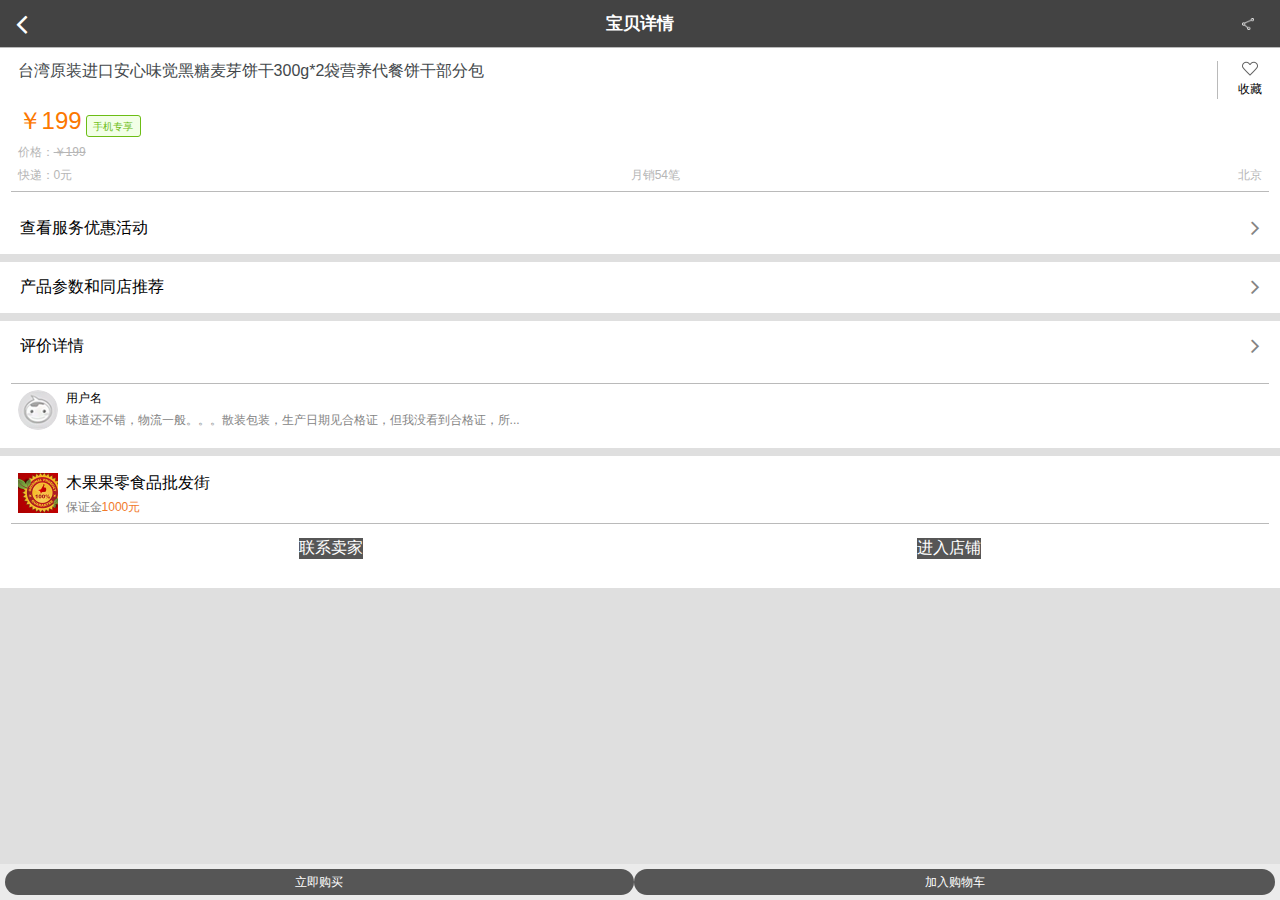
==== phone/details.html @ 3981900c "create project" ====
<!DOCTYPE html>
<html class="um landscape min-width-240px min-width-320px min-width-480px min-width-768px min-width-1024px">

    <head>
        <title></title>
        <meta charset="utf-8">
        <meta name="viewport" content="target-densitydpi=device-dpi, width=device-width, initial-scale=1, user-scalable=no, minimum-scale=1.0, maximum-scale=1.0">
        <link rel="stylesheet" href="css/fonts/font-awesome.min.css">
        <link rel="stylesheet" href="css/ui-box.css">
        <link rel="stylesheet" href="css/ui-base.css">
        <link rel="stylesheet" href="css/ui-color.css">
        <link rel="stylesheet" href="css/appcan.icon.css">
        <link rel="stylesheet" href="css/appcan.control.css">
        <link rel="stylesheet" href="details/css/details.css">
    </head>

    <body class="" ontouchstart>
        <div class="bc-bg" tabindex="0" data-control="PAGE" id="Page">
            <div class="uh bc-head  ubb bc-border" data-control="HEADER" id="Header">
                <div class="ub">
                    <div class="nav-btn" id="nav-left">
                        <div class="fa fa-1g ub-img1 fa-angle-left fa-2x"></div>
                    </div>
                    <h1 class="ut ub-f1 ulev-3 ut-s tx-c" tabindex="0">宝贝详情</h1>
                    <div class="nav-btn" id="nav-right">
                        <div class="ub-img1 icon-share ulev2"></div>
                    </div>
                </div>
            </div>
            <div class="" data-control="CONTENT" id="ScrollContent">
                <div class="scrollbox">
                    <div class="box_bounce ub ub-ver ub-pc">
                        <div class="ub-f1"></div>
                        <div class="bounce_status">
                            下拉更新......
                        </div>
                        <div class="bounce_status">
                            松手更新......
                        </div>
                        <div class="bounce_status">
                            更新中......
                        </div>
                    </div>
                    <div class="ub ub-ver">
                        <div id='' class=' ub-fh  uof'>
                            <div id='slider' class='slider'></div>
                        </div>
                        <div class="ub ub-ver uinn-a7 sc-bg">
                            <div class="uinn-a1 ubb bc-border">
                                <div class="ub">
                                    <div class="ub-f1 ulev-app2 t-bla-de line-hei uh-de2 ubr bc-border uinn-r-de uof">
                                        台湾原装进口安心味觉黑糖麦芽饼干300g*2袋营养代餐饼干部分包
                                    </div>
                                    <div class="ub ub-ver ub-ac uinn-de">
                                        <div class="ub-img like2 umw1 umh1"></div>
                                        <div class="t-gra5 ulev-4 umar-t">
                                            收藏
                                        </div>
                                    </div>
                                </div>
                                <div class="ub ub-ae umar-t">
                                    <div class="sc-text-warn  ulev2">
                                        ￥199
                                    </div>
                                    <div class="ub-ac uba uc-a1 b-gre1 c-gre1 uinn-a14 ulev-2 t-gre2 umar-l">
                                        手机专享
                                    </div>
                                </div>
                                <div class="ub ub-ae umar-t">
                                    <div class="t-bla-de2 ulev-4">
                                        价格：<span class="utx-de">￥199</span>
                                    </div>
                                </div>
                                <div class="ub ub-ae umar-t">
                                    <div class="t-bla-de2 ulev-4 ub-f1">
                                        快递：0元
                                    </div>
                                    <div class="t-bla-de2 tx-c ulev-4 ub-f1">
                                        月销54笔
                                    </div>
                                    <div class="t-bla-de2 tx-r ulev-4 ub-f1">
                                        北京
                                    </div>
                                </div>
                            </div>
                        </div>
                        <ul ontouchstart="appcan.touch('btn-act')" class="ub bc-text ub-ac sc-bg uinn-de2">
                            <li class="ub-f1 ut-s ulev-app1">
                                查看服务优惠活动
                            </li>
                            <li class="fa fa-angle-right ulev2 sc-text"></li>
                        </ul>
                        <ul ontouchstart="appcan.touch('btn-act')" onclick="openEvaluate(0);" class="ub bc-text ub-ac sc-bg uinn-de2 umar-at1">
                            <li class="ub-f1 ut-s ulev-app1">
                                产品参数和同店推荐
                            </li>
                            <li class="fa fa-angle-right ulev2 sc-text"></li>
                        </ul>
                        <div class="umar-at1 sc-bg">
                            <ul ontouchstart="appcan.touch('btn-act')" onclick="openEvaluate(1);" class="ub bc-text ub-ac uinn-de2 ">
                                <li class="ub-f1 ut-s ulev-app1">
                                    评价详情
                                </li>
                                <li class="fa fa-angle-right ulev2 sc-text"></li>
                            </ul>
                            <div class="uinn-a7">
                                <div class="uinn-a1 ub ubt bc-border">
                                    <div class="ub-img uwh-de1 uc-a-de mar-ar1" style="background-image:url('details/css/myImg/reviewer.png');"></div>
                                    <div class="ub-f1">
                                        <div class="ulev-4">
                                            用户名
                                        </div>
                                        <div class="ulev-4 sc-text line-hei umar-t">
                                            味道还不错，物流一般。。。散装包装，生产日期见合格证，但我没看到合格证，所...
                                        </div>
                                    </div>
                                </div>
                            </div>
                        </div>
                        <div class="umar-at1 sc-bg uinn-a7">
                            <div class="uinn-a1 ub ubb bc-border">
                                <div class="ub-img uwh-de1  mar-ar1" style="background-image:url('details/css/myImg/goods1.png');"></div>
                                <div class="ub-f1">
                                    <div class="ulev-app1">
                                        木果果零食品批发街
                                    </div>
                                    <div class="ulev-4 sc-text line-hei umar-t">
                                        保证金<span class="t-org-de3 ufm1">1000元</span>
                                    </div>
                                </div>
                            </div>
                            <div class="ub uinn-de3 ub ub-pc">
                                <div class="ub uinn ub-f1 ub-pc">
                                    <div class="btn ub ub-ac bc-text-head ub-pc bc-btn"  id="btn1">
                                        联系卖家
                                    </div>
                                </div>
                                <div class="ub uinn ub-f1 ub-pc">
                                    <div class="btn ub ub-ac bc-text-head ub-pc bc-btn"  id="btn2">
                                        进入店铺
                                    </div>
                                </div>

                            </div>

                        </div>

                    </div>
                </div>
            </div>
            <div class="uf sc-bg ubt sc-border-tab ub ub-pc ub-ac" data-control="FOOTER" id="Footer">
                <div class="button ub ub-ac bc-text-head ub-pc bc-btn ub-f1 umar-t umar-l umar-b" id="Button_0">
                    立即购买
                </div>
                <div class="button ub ub-ac bc-text-head ub-pc bc-btn ub-f1 uc-a umar-t umar-r umar-b" id="Button_1">
                    加入购物车
                </div>
            </div>
        </div>
        <script src="js/appcan.js"></script>
        <script src="js/appcan.control.js"></script>
        <script src="js/appcan.slider.js"></script>
        <script src="js/appcan.scrollbox.js"></script>
        <script src="js/template.import.js"></script>
        <script src="./assets/mvvm/details.js"></script>
        <script src="./js/details.js"></script>
    </body>

</html>
---- phone/css/ui-box.css ----
.ub
{
	display: -webkit-box !important;
	display: box !important;
	position:relative;
}

.ub-rev
{
	-webkit-box-direction:reverse;
	box-direction:reverse;
}

.ub-fh
{
	width:100%;
}

.ub-fv
{
	height:100%;
}

.ub-con
{
	position:absolute;
	width:100%;
	height:100%;
}

.ub-ac
{
	-webkit-box-align:center;
	box-align:center;
}
.ub-ae
{
	-webkit-box-align:end;
	box-align:end;
}

.ub-pc
{
	-webkit-box-pack:center;
	box-pack:center;
}
.ub-pe
{
	-webkit-box-pack:end;
	box-pack:end;
}
.ub-pj
{
	-webkit-box-pack:justify;
	box-pack:justify;
}

.ub-ver
{
	-webkit-box-orient:vertical;
	box-orient:vertical;
}

.ub-f1
{
	position:relative;
	-webkit-box-flex: 1; 
	box-flex: 1;
}

.ub-f2
{
	position:relative;
	-webkit-box-flex: 2;
	box-flex: 2; 
}

.ub-f3
{
	position:relative;
	-webkit-box-flex: 3;
	box-flex: 3;
}

.ub-f4
{
	position:relative;
	-webkit-box-flex: 4;
	box-flex: 4;
}

.ub-img
{
	-webkit-background-size:contain;
	background-size:contain;
	background-repeat:no-repeat;
	background-position:center;
}

.ub-img1
{	
	-webkit-background-size:cover;
	background-size:cover;
	background-repeat:no-repeat;
	background-position:center;
}
.ub-img2
{
	background-repeat:repeat-x;
	background-size:auto 100%
}
.ub-img3
{
	background-repeat:repeat-y;
	background-size:100% auto
}

.ub-img4
{
	-webkit-background-size:100% auto;
	background-size:100% auto;
	background-repeat:no-repeat;
	background-position:center;
}
.ub-img5
{
	-webkit-background-size:auto 100%;
	background-size:auto 100%;
	background-repeat:no-repeat;
	background-position:center;
}

.ub-img6
{
	background-repeat:no-repeat;
	background-position:center;
}
.ub-img7
{
	-webkit-background-size:100% 100%;
	background-size:100% 100%;
	background-repeat:no-repeat;
	background-position:center;
}
---- phone/css/ui-base.css ----
/*----------------20161104new*/
* {
    margin: 0;
    padding: 0;
}

body{
    overflow-x: hidden
}
/**
 * 1. Avoid the WebKit bug in Android 4.0.* where (2) destroys native `audio`
 *    and `video` controls.
 * 2. Correct inability to style clickable `input` types in iOS.
 * 3. Improve usability and consistency of cursor style between image-type
 *    `input` and others.
 */

button, html input[type="button"], /* 1 */
input[type="reset"], input[type="submit"] {
    -webkit-appearance: button; /* 2 */
    cursor: pointer
}

div {
    outline: 0 !important;
    -webkit-text-size-adjust: none;
    -webkit-tap-highlight-color: rgba(0, 0, 0, 0);
    position: relative;
}

ul, li {
    list-style: none;
}

.uc-tl {
    -webkit-border-top-left-radius: .6em;
    border-top-left-radius: .6em
}

.uc-tr {
    -webkit-border-top-right-radius: .6em;
    border-top-right-radius: .6em
}

.uc-bl {
    -webkit-border-bottom-left-radius: .6em;
    border-bottom-left-radius: .6em
}

.uc-br {
    -webkit-border-bottom-right-radius: .6em;
    border-bottom-right-radius: .6em
}

.uc-t {
    -webkit-border-top-left-radius: .6em;
    border-top-left-radius: .6em;
    -webkit-border-top-right-radius: .6em;
    border-top-right-radius: .6em
}

.uc-b {
    -webkit-border-bottom-left-radius: .6em;
    border-bottom-left-radius: .6em;
    -webkit-border-bottom-right-radius: .6em;
    border-bottom-right-radius: .6em
}

.uc-r {
    -webkit-border-top-right-radius: .6em;
    border-top-right-radius: .6em;
    -webkit-border-bottom-right-radius: .6em;
    border-bottom-right-radius: .6em
}

.uc-l {
    -webkit-border-top-left-radius: .6em;
    border-top-left-radius: .6em;
    -webkit-border-bottom-left-radius: .6em;
    border-bottom-left-radius: .6em
}

.uc-a {
    -webkit-border-radius: .6em;
    border-radius: .6em
}

.uc-n {
    -webkit-border-radius: 0;
    border-radius: 0
}

.uc-tl1 {
    -webkit-border-top-left-radius: 0.3em;
    border-top-left-radius: 0.3em
}

.uc-tr1 {
    -webkit-border-top-right-radius: 0.3em;
    border-top-right-radius: 0.3em
}

.uc-bl1 {
    -webkit-border-bottom-left-radius: 0.3em;
    border-bottom-left-radius: 0.3em
}

.uc-br1 {
    -webkit-border-bottom-right-radius: 0.3em;
    border-bottom-right-radius: 0.3em
}

.uc-t1 {
    -webkit-border-top-left-radius: 0.3em;
    border-top-left-radius: 0.3em;
    -webkit-border-top-right-radius: 0.3em;
    border-top-right-radius: 0.3em
}

.uc-b1 {
    -webkit-border-bottom-left-radius: 0.3em;
    border-bottom-left-radius: 0.3em;
    -webkit-border-bottom-right-radius: 0.3em;
    border-bottom-right-radius: 0.3em
}

.uc-r1 {
    -webkit-border-top-right-radius: 0.3em;
    border-top-right-radius: 0.3em;
    -webkit-border-bottom-right-radius: 0.3em;
    border-bottom-right-radius: 0.3em
}

.uc-l1 {
    -webkit-border-top-left-radius: 0.3em;
    border-top-left-radius: 0.3em;
    -webkit-border-bottom-left-radius: 0.3em;
    border-bottom-left-radius: 0.3em
}

.uc-a1 {
    -webkit-border-radius: 0.3em;
    border-radius: 0.3em
}
.uc-a3 {
    -webkit-border-radius: 0.4em;
    border-radius: 0.4em
}
.uc-a2 {
    -webkit-border-radius: 1.2em;
    border-radius: 1.2em
}
.uc-tl, .uc-tr, .uc-bl, .uc-br, .uc-t, .uc-b, .uc-r, .uc-l, .uc-a, .uc-n, .uc-tl1, .uc-tr1, .uc-bl1, .uc-br1, .uc-t1, .uc-b1, .uc-r1, .uc-l1, .uc-a1, .uc-a2,            , .uc-a3 {
    -webkit-background-clip: padding-box;
    background-clip: padding-box
}

.us {
    -webkit-box-shadow: 0 1px 4px rgba(0, 0, 0, .3);
    box-shadow: 0 1px 4px rgba(0, 0, 0, .3)
}
.us1 {
    -webkit-box-shadow: 0 1px 4px rgba(120, 120, 120, .3);
    box-shadow: 0 1px 4px rgba(120, 120, 120, .3)
}
.us-i {
    -webkit-box-shadow: inset 0px 2px 3px rgba(0, 0, 0, .4);
    box-shadow: inset 0px 2px 3px rgba(0, 0, 0, .4)
}

.uts {
    text-shadow: 0px 2px 2px #000;
}

.um, .um body {
    height: 100%;
    padding: 0px;
    margin: 0px;
    font-family: "Helvetica Neue", Helvetica;
}

.um-vp {
    margin: 0;
    padding: 0;
    overflow-x: hidden;
    -webkit-text-size-adjust: none;
    -webkit-tap-highlight-color: rgba(0, 0, 0, 0);
    -webkit-user-select: none
}

.um-vp .up {
    top: 0;
    left: 0;
    width: 100%;
    min-height: 100%;
    max-height: 100%;
    position: absolute;
    border: 0
}

.uh, .uf {
    display: block;
    width: 100%;
    font-size: 1em;
}

.up .uh, .up .uf, .pos_re {
    position: relative
}

.uh .ut, .uf .ut {
    padding: .72em 1em .72em;
    margin: 0;
}

.ufl {
    float: left !important;
}
.ufr {
    float: right !important;
}

.ulev2 {
    font-size: 1.5em !important;
}

.ulev1 {
    font-size: 1.2em !important;
}

.ulev0 {
    font-size: 1.0em !important;
}

.ulev-1 {
    font-size: 0.8125em !important;
}

.ulev-2 {
    font-size: 0.625em !important;
}
.ulev-3 {
    font-size: 1.0625em !important;
}
.ulev-4 {
    font-size: 0.75em !important;
}
.ulim {
    max-width: 5em;
    text-overflow: ellipsis;
    white-space: nowrap;
    overflow: hidden;
}

.uinl {
    display: inline-block;
    position: relative;
}

.uinn {
    padding: 0.5em;
    margin: 0;
}
.uinn1 {
    padding: 0 0.5em;
    margin: 0;
}
.uinn2 {
    padding: 0.5em 1em;
    margin: 0;
}
.uinn3 {
    padding: 0.2em;
    margin: 0;
}
.uinn4 {
    padding: 0 0.2em;
    margin: 0;
}
.uinn5 {
    padding: 0.75em 0.5em;
    margin: 0;
}
.uinn7 {
    padding: 0.66em 0.375em;
    margin: 0;
}
.umh1 {
    min-height: 1em;
}

.umh2 {
    min-height: 1.2em;
}

.umh3 {
    min-height: 1.5em;
}

.umh4 {
    min-height: 2em;
}
.umh5 {
    min-height: 3em;
}
.umh6 {
    min-height: 4em;
}
.umh7 {
    min-height: 1.8em;
}
.umw1 {
    min-width: 1em;
}
.umw1-5 {
    min-width: 1.5em;
}

.umw2 {
    min-width: 2em;
}

.umw3 {
    min-width: 3em;
}

.umw4 {
    min-width: 4em;
}

.tx-l {
    text-align: left;
}
.tx-r {
    text-align: right;
}
.tx-c {
    text-align: center;
}

.ut-s {
    text-overflow: ellipsis;
    overflow: hidden;
    white-space: nowrap !important;
    outline: 0 !important
}

.ut-m {
    text-overflow: ellipsis;
    overflow: hidden;
    white-space: normal !important;
    outline: 0 !important
}

.uba {
    border: 1px solid;
}
.uba1 {
    border: 2px solid;
}
.uba2 {
    border: 3px solid;
}

.ubt {
    border-top: 1px solid;
}
.ubb {
    border-bottom: 1px solid;
}

.ubl {
    border-left: 1px solid;
}

.ubr {
    border-right: 1px solid;
}

.uhide {
    display: none !important;
}

.umar-b {
    margin-bottom: 0.4em;
}
.umar-t {
    margin-top: 0.4em;
}
.umar-l {
    margin-left: 0.4em;
}
.umar-r {
    margin-right: 0.4em;
}
.umar-a {
    margin: 0.4em;
}

.uof {
    overflow: hidden;
}
.uof-x {
    overflow-x: hidden;
}
.uof-y {
    overflow-y: hidden;
}

.uof-sy {
    overflow-y: scroll;
}

.uabs {
    position: absolute;
    left: 0;
    top: 0;
}

.uabs-r {
    position: absolute;
    right: 0;
    top: 0;
}

.ufix {
    position: fixed;
}

.utra {
    -webkit-transition: all 300ms ease-in 100ms
}
.line1 {
    -webkit-line-clamp: 1;
}
.line2 {
    -webkit-line-clamp: 2;
}

.line3 {
    -webkit-line-clamp: 3;
}

.ani-act {
    transform: scale(0.95,0.97);
    -webkit-transform: scale(0.95,0.97);
    -webkit-transition-duration: 300ms;
    opacity: .7;
}

.uh_ios7 .uh {
    padding: 1em 0 0;
}

.box_bounce {
    position: absolute;
    height: 10em;
    width: 100%;
    top: -10em;
    text-align: center;
}

.box_bounce .bounce_status {
    display: none;
}

.active {
    display: block !important;
}

.tab_pane {
    display: none;
}

[data-control="PAGE"] {
    min-height: 100%;
}

.uh_ios7 [data-control="PAGE"]:before{
    content:"　";
    height:1em;
}

[data-control="HEADER"] {
    position: fixed;
    top: 0;
    z-index: 1000
}

[data-control="HEADERBOX"] {
    position: fixed;
    top: 0;
    z-index: 1000
}

[data-control="CONTENT"] {
}
[data-control="FOOTER"] {
    position: fixed;
    bottom: 0;
    z-index: 1000;
    min-height: 1em;
}

[data-control="PANE"] {
    min-height: 200px;
}
[data-control="FLEXBOXVER"] {
    position: absolute !important;
}
[data-control="BOX"] {
    min-height: 10px
}

[data-control="CUSTOMLISTVIEW"] {
    min-height: 10px;
    position: relative;
}
[data-control="CUSTOMLISTVIEW"] > ul {
    display: table;
    width: 100%;
}


[data-control="CUSTOMLISTVIEW"].col2 li {
    width: 49%;
    margin-right: 0.5%;
    float: left;
    position: relative;
}
[data-control="ICON"] {

}
[data-control="TEXT"] {
    text-overflow: ellipsis;
    overflow: hidden;
    outline: 0 !important;
}
[data-control="OUTSIDEBAR"] {
    min-width: 70%;
    height: 100%;
    position: fixed !important;
    z-index: 1002;
    top:0px;
}

[data-control="OUTSIDEBAR"].float_left {
    right: 100%;
}

[data-control="OUTSIDEBAR"].float_right {
    left: 100%;
}

[data-control="OUTSIDEBAR"].float_right.active {
    -webkit-transform: translate3d(-100%,0,0)
}

[data-control="OUTSIDEBAR"].float_left.active {
    -webkit-transform: translate3d(100%,0,0)
}
[data-control="SQUAREBOX"] {
    width: 20px;
}
[data-control="SQUAREBOX"] > .bracket {
    height: 0px;
    padding-top: 100%
}

[data-control="MASK"] {
    opacity: 0;
    background-color: rgb(0,0,0);
    position: fixed;
    width: 100%;
    height: 100%;
    display: none;
    top: 0px;
    left: 0px;
    z-index: 1001;
}

[data-control="MASK"].show {
    opacity: 0.6;
}

.bi_control > div{
    width:100%;
    height:100%;
}
.nav-btn > div {
    min-width: 1em;
    min-height: 1em;
}
---- phone/css/ui-color.css ----
/*****************************************/
/*基础header颜色*/
.bc-head {
    background-color: #434343;
}
/*****************************************/
/*基础body背景颜色*/
.bc-bg {
    background-color: #edf2f3;
}
/*辅助控件背景颜色*/
.sc-bg {
    background-color: #FFFFFF;
}
/*辅助控件背景颜色*/
.sc-bg-active {
    background-color: #EEEEEE;
}
/*警告背景色*/
.sc-bg-alert {
    background-color: #F16412;
}
/*****************************************/
/*基础字体颜色*/
.bc-text {
    color: black;
}
/*基础标题字体颜色*/
.bc-text-head {
    color: white;
}
/*辅助字体颜色*/
.sc-text {
    color: #848484;
}
/*辅助字体颜色*/
.sc-text-active {
    color: #434343 !important;
}
/*辅助字体颜色*/
.sc-text-hint {
    color: #E3E3E3;
}
/*辅助字体颜色*/
.sc-text-warn {
    color: #FC7800;
}
/*辅助字体颜色*/
.sc-text-tab {
    color: #636363;
}
/*****************************************/
/*基础边框颜色*/
.bc-border {
    border-color: #BABABA;
}
/*辅助边框颜色*/
.sc-border {
    border-color: #FFFFFF;
}
.sc-border-tab {
    border-color: #434343;
}
/*****************************************/
/*基础按钮颜色*/
.bc-btn {
    background-color: #565656;
}
/*辅助按钮颜色*/
.sc-btn {
    background-color: #5D8196;
}
---- phone/css/appcan.icon.css ----
.icon-act .icon-add {
    background-image: url('icons/icon-add-act.png') !important;
}
.icon-add {
    background-image: url('icons/icon-add.png') !important;
}
.icon-act .icon-adduser {
    background-image: url('icons/icon-adduser-act.png') !important;
}
.icon-adduser {
    background-image: url('icons/icon-adduser.png') !important;
}
.icon-act .icon-back {
    background-image: url('icons/icon-back-act.png') !important;
}
.icon-back {
    background-image: url('icons/icon-back.png') !important;
}
.icon-act .icon-cal {
    background-image: url('icons/icon-cal-act.png') !important;
}
.icon-cal {
    background-image: url('icons/icon-cal.png') !important;
}
.icon-act .icon-call {
    background-image: url('icons/icon-call-act.png') !important;
}
.icon-call {
    background-image: url('icons/icon-call.png') !important;
}
.icon-act .icon-chart {
    background-image: url('icons/icon-chart-act.png') !important;
}
.icon-chart {
    background-image: url('icons/icon-chart.png') !important;
}
.icon-act .icon-close {
    background-image: url('icons/icon-close-act.png') !important;
}
.icon-close {
    background-image: url('icons/icon-close.png') !important;
}
.icon-act .icon-disk {
    background-image: url('icons/icon-disk-act.png') !important;
}
.icon-disk {
    background-image: url('icons/icon-disk.png') !important;
}
.icon-act .icon-download {
    background-image: url('icons/icon-download-act.png') !important;
}
.icon-download {
    background-image: url('icons/icon-download.png') !important;
}
.icon-act .icon-edit {
    background-image: url('icons/icon-edit-act.png') !important;
}
.icon-edit {
    background-image: url('icons/icon-edit.png') !important;
}
.icon-act .icon-exit {
    background-image: url('icons/icon-exit-act.png') !important;
}
.icon-exit {
    background-image: url('icons/icon-exit.png') !important;
}
.icon-act .icon-filter {
    background-image: url('icons/icon-filter-act.png') !important;
}
.icon-filter {
    background-image: url('icons/icon-filter.png') !important;
}
.icon-act .icon-forward {
    background-image: url('icons/icon-forward-act.png') !important;
}
.icon-forward {
    background-image: url('icons/icon-forward.png') !important;
}
.icon-act .icon-home {
    background-image: url('icons/icon-home-act.png') !important;
}
.icon-home {
    background-image: url('icons/icon-home.png') !important;
}
.icon-act .icon-map {
    background-image: url('icons/icon-map-act.png') !important;
}
.icon-map {
    background-image: url('icons/icon-map.png') !important;
}
.icon-act .icon-menu {
    background-image: url('icons/icon-menu-act.png') !important;
}
.icon-menu {
    background-image: url('icons/icon-menu.png') !important;
}
.icon-act .icon-more {
    background-image: url('icons/icon-more-act.png') !important;
}
.icon-more {
    background-image: url('icons/icon-more.png') !important;
}
.icon-act .icon-ok {
    background-image: url('icons/icon-ok-act.png') !important;
}
.icon-ok {
    background-image: url('icons/icon-ok.png') !important;
}
.icon-act .icon-refresh {
    background-image: url('icons/icon-refresh-act.png') !important;
}
.icon-refresh {
    background-image: url('icons/icon-refresh.png') !important;
}
.icon-act .icon-search {
    background-image: url('icons/icon-search-act.png') !important;
}
.icon-search {
    background-image: url('icons/icon-search.png') !important;
}
.icon-act .icon-setting {
    background-image: url('icons/icon-setting-act.png') !important;
}
.icon-setting {
    background-image: url('icons/icon-setting.png') !important;
}
.icon-act .icon-share {
    background-image: url('icons/icon-share-act.png') !important;
}
.icon-share {
    background-image: url('icons/icon-share.png') !important;
}
.icon-act .icon-submenu {
    background-image: url('icons/icon-submenu-act.png') !important;
}
.icon-submenu {
    background-image: url('icons/icon-submenu.png') !important;
}
.icon-act .icon-user {
    background-image: url('icons/icon-user-act.png') !important;
}
.icon-user {
    background-image: url('icons/icon-user.png') !important;
}
.icon-act .icon-warn {
    background-image: url('icons/icon-warn-act.png') !important;
}
.icon-warn {
    background-image: url('icons/icon-warn.png') !important;
}
/*addNew*/
.icon-act .icon-left {
    background-image: url('icons/icon-left-act.png') !important;
}
.icon-left {
    background-image: url('icons/icon-left.png') !important;
}
.icon-act .icon-poweroff {
    background-image: url('icons/icon-poweroff-act.png') !important;
}
.icon-poweroff {
    background-image: url('icons/icon-poweroff.png') !important;
}
.icon-act .icon-submenu1 {
    background-image: url('icons/icon-submenu1-act.png') !important;
}
.icon-submenu1 {
    background-image: url('icons/icon-submenu1.png') !important;
}
.icon-act .icon-more1 {
    background-image: url('icons/icon-more1-act.png') !important;
}
.icon-more1 {
    background-image: url('icons/icon-more1.png') !important;
}
.icon-act .icon-message {
    background-image: url('icons/icon-message-act.png') !important;
}
.icon-message {
    background-image: url('icons/icon-message.png') !important;
}
.icon-act .icon-erweima {
    background-image: url('icons/icon-erweima-act.png') !important;
}
.icon-erweima {
    background-image: url('icons/icon-erweima.png') !important;
}
---- phone/css/appcan.control.css ----
.button {
    /*padding: .2em 0.9em;*/
    min-height: 2.2em;
    font-size: 1em;
    text-align: center;
}

.nav-btn {
    min-height: 2em;
    min-width: 4em;
    display: -webkit-box !important;
    display: box !important;
    position: relative;
    -webkit-box-align: center;
    box-align: center;
    -webkit-box-pack: center;
    box-pack: center;
}

.btn-act {
    opacity: 0.6
}

.uinput input, .uinput textarea {
    margin: 0px;
    border: 0px;
    width: 100%;
    height: 100%;
    -webkit-appearance: none;
    padding: .4em 0;
    line-height: 1.2em;
    background: none;
    text-decoration: none;
    font-size: 1em;
    display: block;
}

.uinput textarea {
    min-height: 5em;
}

.checkbox, .radiobox {
    width: 1.8em;
    height: 1.8em;
}

.checkbox input[type=checkbox], .radiobox input[type=radio] {
    -webkit-appearance: none;
    background-color: transparent;
    outline: 0 !important;
    border: 0;
    font-size: 1em !important;
}

.checkbox input[type=checkbox]:before, .radiobox input[type=radio]:before {
    display: inline-block;
    text-align: center;
    font: normal normal normal 14px/1 FontAwesome;
    font-size: 1.8em;
    font-weight: thin;
    text-rendering: auto;
    -webkit-font-smoothing: antialiased;
    -moz-osx-font-smoothing: grayscale;
    color: rgb(212,212,212);
}

.checkbox input[type=checkbox]:checked:before, .radiobox input[type=radio]:checked:before {
    color: rgb(101,200,104);
}

.checkbox input[type=checkbox]:before {
    content: "\f096";
}

.checkbox input[type=checkbox]:checked:before {
    content: "\f14a";
}

.radiobox input[type=radio]:before {
    content: "\f1db";
}

.radiobox input[type=radio]:checked:before {
    content: "\f192";
}

.select {
    display: -webkit-box !important;
    display: box !important;
    position: relative;
    -webkit-box-align: center;
    box-align: center;
    -webkit-box-pack: center;
    box-pack: center;
    min-height: 2em;
    padding: 0.1em 0.3em;
}

.select select {
    left: 0;
    top: 0;
    position: absolute;
    width: 100%;
    height: 100%;
    opacity: 0;
    -webkit-appearance: none;
    border: 0;
}

.select .icon:before {
    width: 1em;
    height: 1em;
    display: -webkit-box !important;
    display: box !important;
    position: relative;
    -webkit-box-align: center;
    box-align: center;
    -webkit-box-pack: center;
    box-pack: center;
    font: normal normal normal 14px/1 FontAwesome;
    font-size: 1.5em;
    text-rendering: auto;
    -webkit-font-smoothing: antialiased;
    -moz-osx-font-smoothing: grayscale;
    content: "\f107";
}

.select .text {
    -webkit-box-flex: 1;
    box-flex: 1;
    padding: 0 1em;
}

.lis {
    padding: 0.5em;
    min-height: 2em;
}

.lis-icon {
    width: 4em;
    margin: 0em 0.4em 0em 0px;
    min-height: 4em;
}

.lis-icon-s {
    width: 2em;
    margin: 0em 0.4em 0em 0px;
    min-height: 2em;
}

.lis-icon-ss {
    width: 1.3em;
    margin: 0em 1em 0em 0px;
    min-height: 1.3em;
}

.lis.group{
    min-height:1.6em;
    padding:0.1em;
}

.treeview {

}
.treeview .treeview-header{
    min-height: 2em;
}
.treeview .listview {
    margin-left: 2em;
}

.tab_m {
    height: 3em;
}

.tab_l {
    height: 2em;
}

.tab_i {
    height: 2.3em;
}

.tab_badge {
    position: absolute;
    width: 1em;
    height: 1em;
    right: 1em;
    top: 0.3em;
    -webkit-border-radius: 1.2em;
    border-radius: 1.2em;
    text-align: center;
}

.tab_m .item {
    padding: 0.3em 0
}
.tab_l .item {
    padding: 0.7em 0
}
.tab_i .item {
    padding: 0.4em 0
}

.tab_m .focus {
    position: absolute;
    height: 100%;
}

.tab_i .focus, .tab_l .focus,.slider .focus {
    position: absolute;
    height: 2px;
    bottom: 0px;
}

.switch {
    display: inline-block;
    min-width: 4.5em;
    min-height: 1.7em;
    -webkit-border-radius: 1.4em;
    border-radius: 1.4em;
}

.listview .switch, .lis .switch {
    display: -webkit-box !important;
}

.switch-mini {
    min-width: 3em;
}

.switch-btn {
    position: absolute;
    width: 1.7em;
    height: 1.7em;
    -webkit-border-radius: 1.4em;
    border-radius: 1.4em;
    -webkit-box-shadow: 0 1px 4px rgba(120, 120, 120, .3);
    box-shadow: 0 1px 4px rgba(120, 120, 120, .3);
    top: 0px;
    left: 0px;
    right: auto;
    -webkit-transition: all 300ms;
}

.switch.switch-mini[data-checked="true"] .switch-btn {
    -webkit-transform: translate3d(1.3em,0,0);
    transform: translate3d(1.3em,0,0);
    left: auto;
}

.switch[data-checked="true"] .switch-btn {
    -webkit-transform: translate3d(2.8em,0,0);
    transform: translate3d(2.8em,0,0);
    left: auto;
}
.switch[data-checked="true"]:before {
    content: "ON";
    color: white;
    position: absolute;
    top: 0.35em;
    left: 0.8em;
}
.switch:before {
    content: "OFF";
    color: gray;
    position: absolute;
    top: 0.35em;
    right: 0.5em;
}
.switch.switch-mini:before {
    display: none;
}

.uinvisible {
    width: 0px;
    height: 0px;
    margin: 0px;
    border: 0px;
    background: none;
    text-decoration: none;
}
.slider {
    position: relative;
    width: 100%;
    overflow: hidden;
}
.slider .slider-group {
    position: relative;
    font-size: 0;
    white-space: nowrap;
    -webkit-transition: all 0s linear;
    transition: all 0s linear;
    -webkit-backface-visibility: hidden;
}

.slider .slider-group.slider-anim {
    -webkit-transition-duration: 300ms
}
.slider .slider-item {
    position: relative;
    display: inline-block;
    font-size: 1em;
}

.slider .label{
    height:1.5em;
    background-color:rgba(0,0,0,0.8);
    width: 100%;
    position: absolute;
    left: 0px;
    bottom: 0px
}
---- phone/details/css/details.css ----
#Page{
    background-color: #dfdfdf;
}
#Header {
	color:rgba(255,255,255,1);
}
#ScrollContent {
	padding:2.69em 0em 2.69em 0em;
}
#Footer {
	border-style:none;
	border-top-width:undefinedpx;
	border-bottom-width:undefinedpx;
	border-right-width:undefinedpx;
	border-left-width:undefinedpx;
	background-color:rgba(235,235,235,1);
}
#Button_0 {
	border-radius:2em;
	font-size:.75em;
}
#Button_1 {
	border-radius:2em;
	font-size:.75em;
}
.uh-de{
    height:15em;
}
.uh-de2{
    height:2.4em;
}
.t-bla-de{
    color:#43484b;
}
.t-bla-de2{
    color:#b6b6b6;
}
.t-org-de3{
    color:#f1792a;
}
.uinn-de{
    padding:0 0 0 1.25em;
}
.uinn-de2{
    padding:0.84375em 1.25em;
}
.uinn-de3{
    padding:0.375em 0.625em 0.625em 0.625em;
}
.uinn-r-de{
    padding-right:0.625em;
}
.uwh-de1{
    width:2.5em;
    height:2.5em;
}
.uc-a-de{
    -webkit-border-radius: 2.5em;
    border-radius: 2.5em;
}
.b-gra-de{
    border-color:#828282;
}
.like1{
    background-image:url(myImg/like.png);
}
.like2{
    background-image:url(myImg/like2.png);
}
.ulev2 {
    font-size: 1.5em;
}
.uinn-a14{
    padding:0.33em 0.67em 0.28em 0.67em;
}
.b-gre1{
    border-color:#6cbd15;
}
.t-gre2{
    color:#6cbd15;
}
.c-gre1{
    background-color:#f2ffe7;
}
.utx-de{
    text-decoration:line-through; 
}
.uinn-a9{
    padding:0.75em 0.625em;
}
.uc-a-for1{
    -webkit-border-radius: 0.4375em;
    border-radius: 0.4375em;
}
.c-gra-for2{
    background-color:rgba(255,255,255,0.2);
}
.umar-r-for{
    margin-right:0.4375em;
}
.uwh-for1{
    width:0.4375em;
    height:0.4375em;
}
.umar-at1{
    margin-top: .5em;
}
.mar-ar1{
    margin-right: .5em;
}
.uinn-a7{
    padding: .7em;
}
.uinn-a1{
    padding: .4em
}
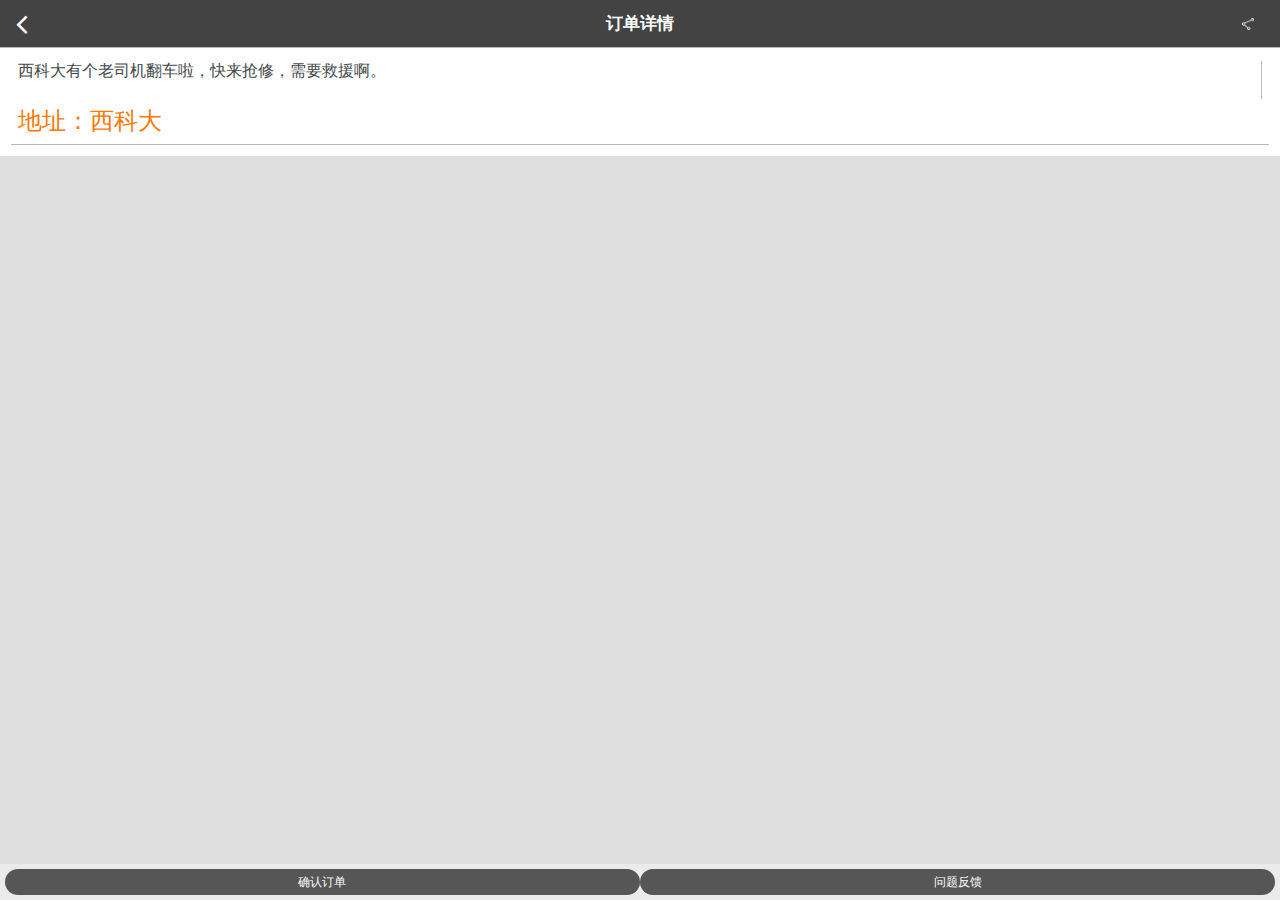
==== commit c7d8ccbc: "add" ====
--- a/phone/details.html
+++ b/phone/details.html
@@ -21,7 +21,7 @@
                     <div class="nav-btn" id="nav-left">
                         <div class="fa fa-1g ub-img1 fa-angle-left fa-2x"></div>
                     </div>
-                    <h1 class="ut ub-f1 ulev-3 ut-s tx-c" tabindex="0">宝贝详情</h1>
+                    <h1 class="ut ub-f1 ulev-3 ut-s tx-c" tabindex="0">订单详情</h1>
                     <div class="nav-btn" id="nav-right">
                         <div class="ub-img1 icon-share ulev2"></div>
                     </div>
@@ -49,100 +49,23 @@
                             <div class="uinn-a1 ubb bc-border">
                                 <div class="ub">
                                     <div class="ub-f1 ulev-app2 t-bla-de line-hei uh-de2 ubr bc-border uinn-r-de uof">
-                                        台湾原装进口安心味觉黑糖麦芽饼干300g*2袋营养代餐饼干部分包
+                                        西科大有个老司机翻车啦，快来抢修，需要救援啊。
                                     </div>
+                                   <!--
                                     <div class="ub ub-ver ub-ac uinn-de">
-                                        <div class="ub-img like2 umw1 umh1"></div>
-                                        <div class="t-gra5 ulev-4 umar-t">
-                                            收藏
-                                        </div>
-                                    </div>
+                                                                           <div class="ub-img like2 umw1 umh1"></div>
+                                                                           <div class="t-gra5 ulev-4 umar-t">
+                                                                               鏀惰棌
+                                                                           </div>
+                                                                       </div>-->
+                                   
                                 </div>
                                 <div class="ub ub-ae umar-t">
                                     <div class="sc-text-warn  ulev2">
-                                        ￥199
-                                    </div>
-                                    <div class="ub-ac uba uc-a1 b-gre1 c-gre1 uinn-a14 ulev-2 t-gre2 umar-l">
-                                        手机专享
-                                    </div>
-                                </div>
-                                <div class="ub ub-ae umar-t">
-                                    <div class="t-bla-de2 ulev-4">
-                                        价格：<span class="utx-de">￥199</span>
-                                    </div>
-                                </div>
-                                <div class="ub ub-ae umar-t">
-                                    <div class="t-bla-de2 ulev-4 ub-f1">
-                                        快递：0元
-                                    </div>
-                                    <div class="t-bla-de2 tx-c ulev-4 ub-f1">
-                                        月销54笔
-                                    </div>
-                                    <div class="t-bla-de2 tx-r ulev-4 ub-f1">
-                                        北京
+                                      地址：西科大
                                     </div>
                                 </div>
                             </div>
-                        </div>
-                        <ul ontouchstart="appcan.touch('btn-act')" class="ub bc-text ub-ac sc-bg uinn-de2">
-                            <li class="ub-f1 ut-s ulev-app1">
-                                查看服务优惠活动
-                            </li>
-                            <li class="fa fa-angle-right ulev2 sc-text"></li>
-                        </ul>
-                        <ul ontouchstart="appcan.touch('btn-act')" onclick="openEvaluate(0);" class="ub bc-text ub-ac sc-bg uinn-de2 umar-at1">
-                            <li class="ub-f1 ut-s ulev-app1">
-                                产品参数和同店推荐
-                            </li>
-                            <li class="fa fa-angle-right ulev2 sc-text"></li>
-                        </ul>
-                        <div class="umar-at1 sc-bg">
-                            <ul ontouchstart="appcan.touch('btn-act')" onclick="openEvaluate(1);" class="ub bc-text ub-ac uinn-de2 ">
-                                <li class="ub-f1 ut-s ulev-app1">
-                                    评价详情
-                                </li>
-                                <li class="fa fa-angle-right ulev2 sc-text"></li>
-                            </ul>
-                            <div class="uinn-a7">
-                                <div class="uinn-a1 ub ubt bc-border">
-                                    <div class="ub-img uwh-de1 uc-a-de mar-ar1" style="background-image:url('details/css/myImg/reviewer.png');"></div>
-                                    <div class="ub-f1">
-                                        <div class="ulev-4">
-                                            用户名
-                                        </div>
-                                        <div class="ulev-4 sc-text line-hei umar-t">
-                                            味道还不错，物流一般。。。散装包装，生产日期见合格证，但我没看到合格证，所...
-                                        </div>
-                                    </div>
-                                </div>
-                            </div>
-                        </div>
-                        <div class="umar-at1 sc-bg uinn-a7">
-                            <div class="uinn-a1 ub ubb bc-border">
-                                <div class="ub-img uwh-de1  mar-ar1" style="background-image:url('details/css/myImg/goods1.png');"></div>
-                                <div class="ub-f1">
-                                    <div class="ulev-app1">
-                                        木果果零食品批发街
-                                    </div>
-                                    <div class="ulev-4 sc-text line-hei umar-t">
-                                        保证金<span class="t-org-de3 ufm1">1000元</span>
-                                    </div>
-                                </div>
-                            </div>
-                            <div class="ub uinn-de3 ub ub-pc">
-                                <div class="ub uinn ub-f1 ub-pc">
-                                    <div class="btn ub ub-ac bc-text-head ub-pc bc-btn"  id="btn1">
-                                        联系卖家
-                                    </div>
-                                </div>
-                                <div class="ub uinn ub-f1 ub-pc">
-                                    <div class="btn ub ub-ac bc-text-head ub-pc bc-btn"  id="btn2">
-                                        进入店铺
-                                    </div>
-                                </div>
-
-                            </div>
-
                         </div>
 
                     </div>
@@ -150,10 +73,10 @@
             </div>
             <div class="uf sc-bg ubt sc-border-tab ub ub-pc ub-ac" data-control="FOOTER" id="Footer">
                 <div class="button ub ub-ac bc-text-head ub-pc bc-btn ub-f1 umar-t umar-l umar-b" id="Button_0">
-                    立即购买
+                    确认订单
                 </div>
                 <div class="button ub ub-ac bc-text-head ub-pc bc-btn ub-f1 uc-a umar-t umar-r umar-b" id="Button_1">
-                    加入购物车
+                    问题反馈
                 </div>
             </div>
         </div>
